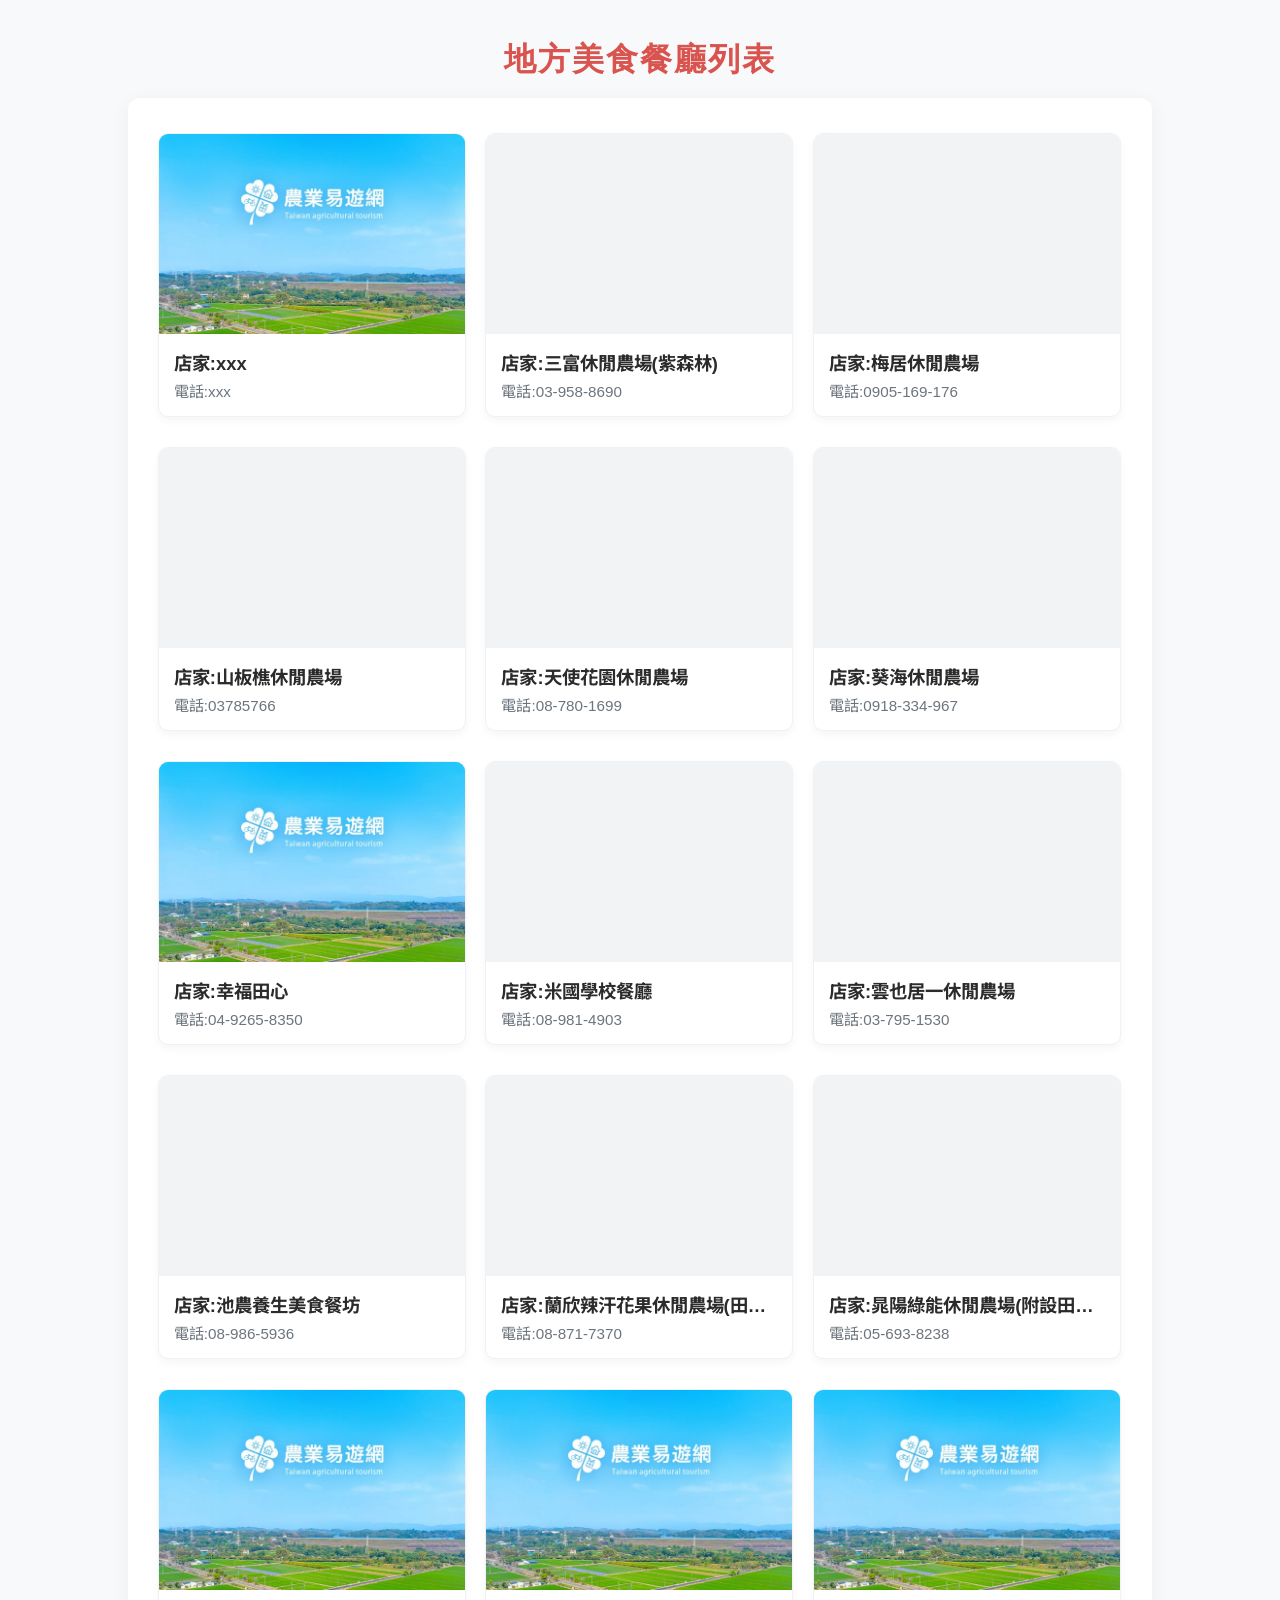
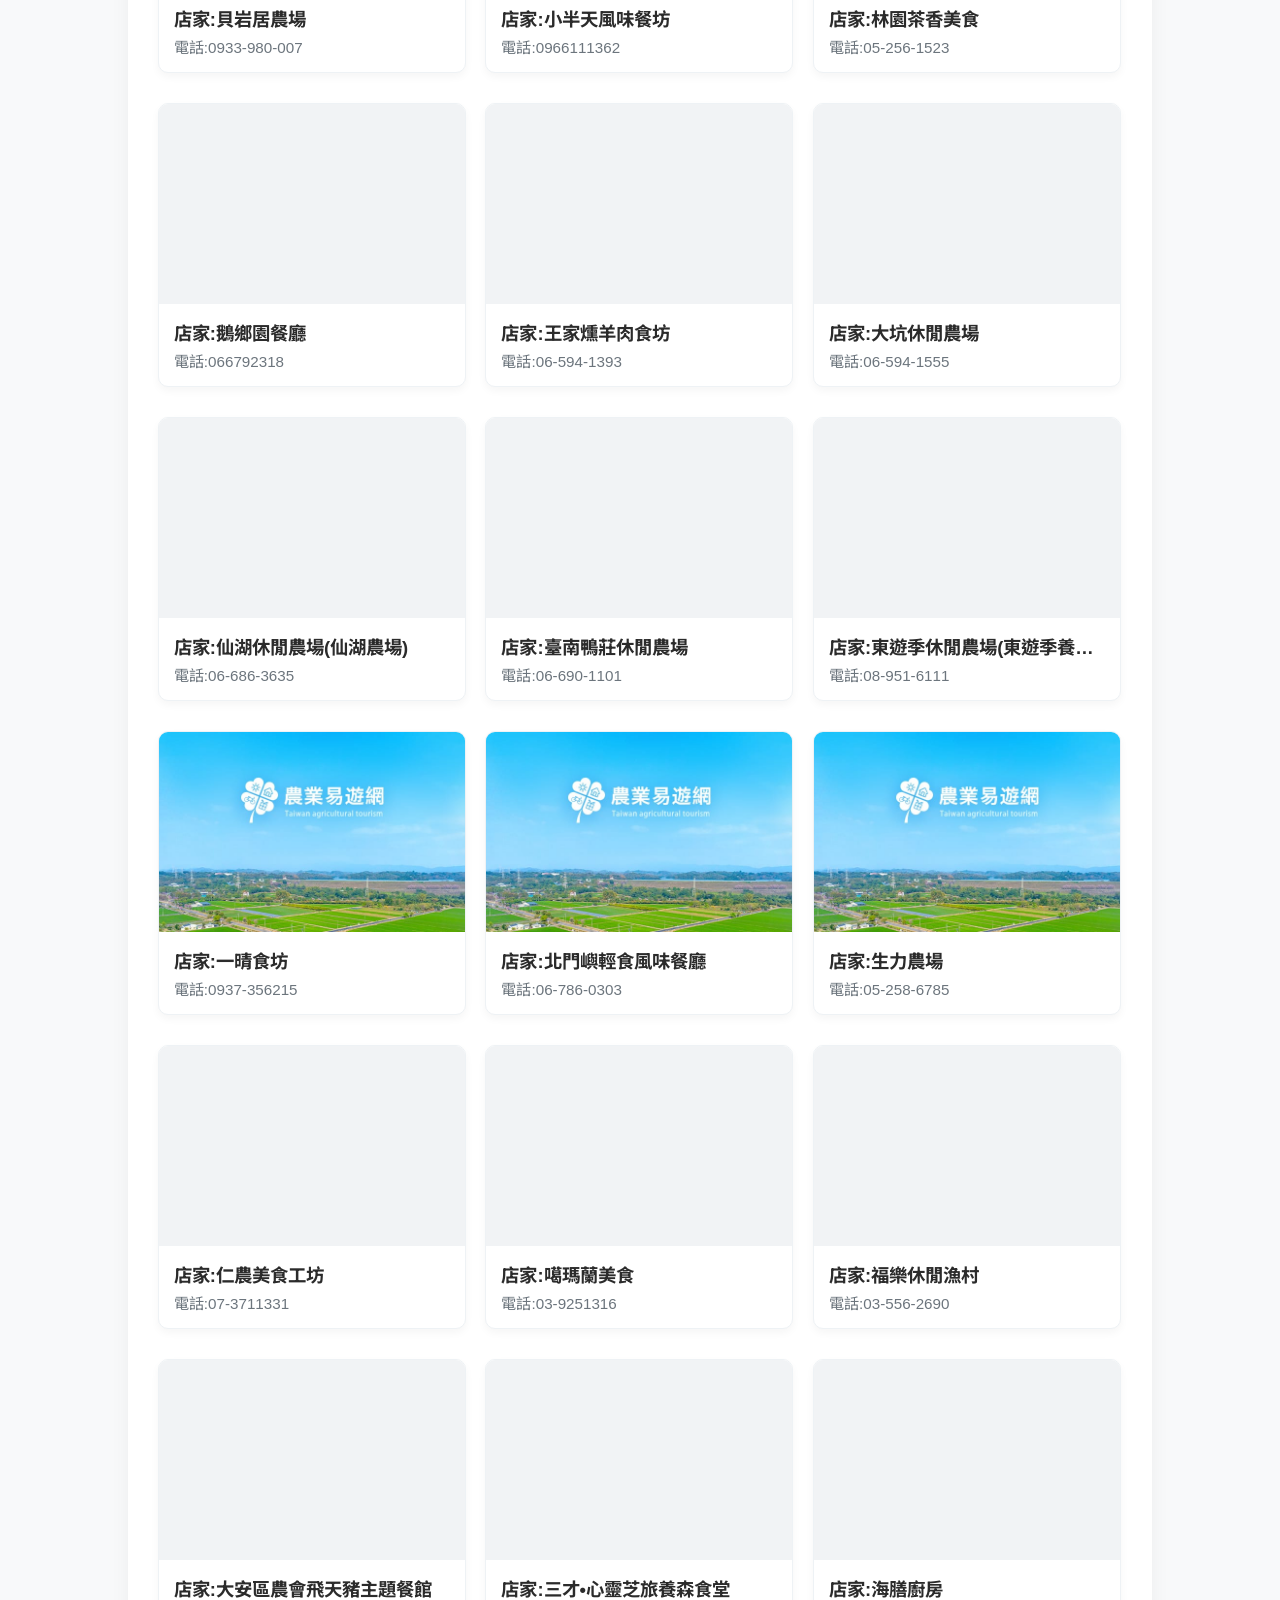
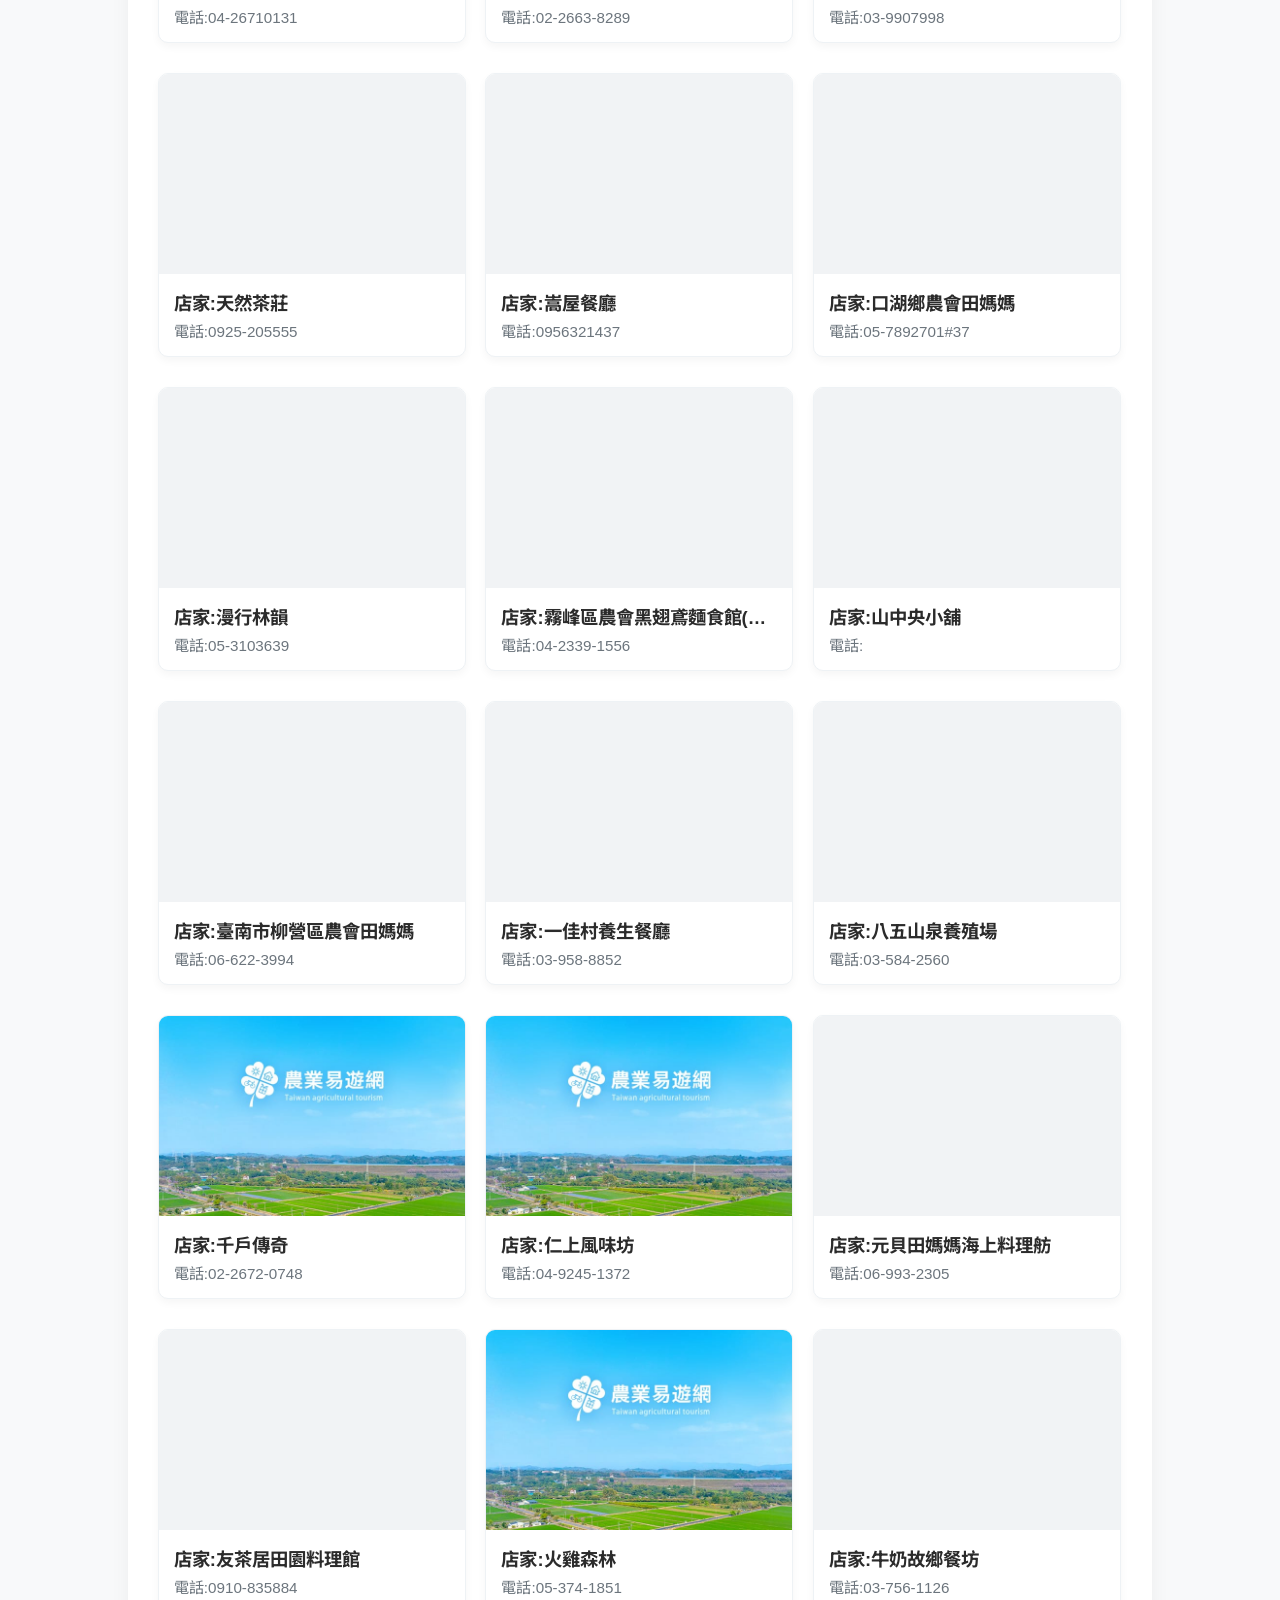
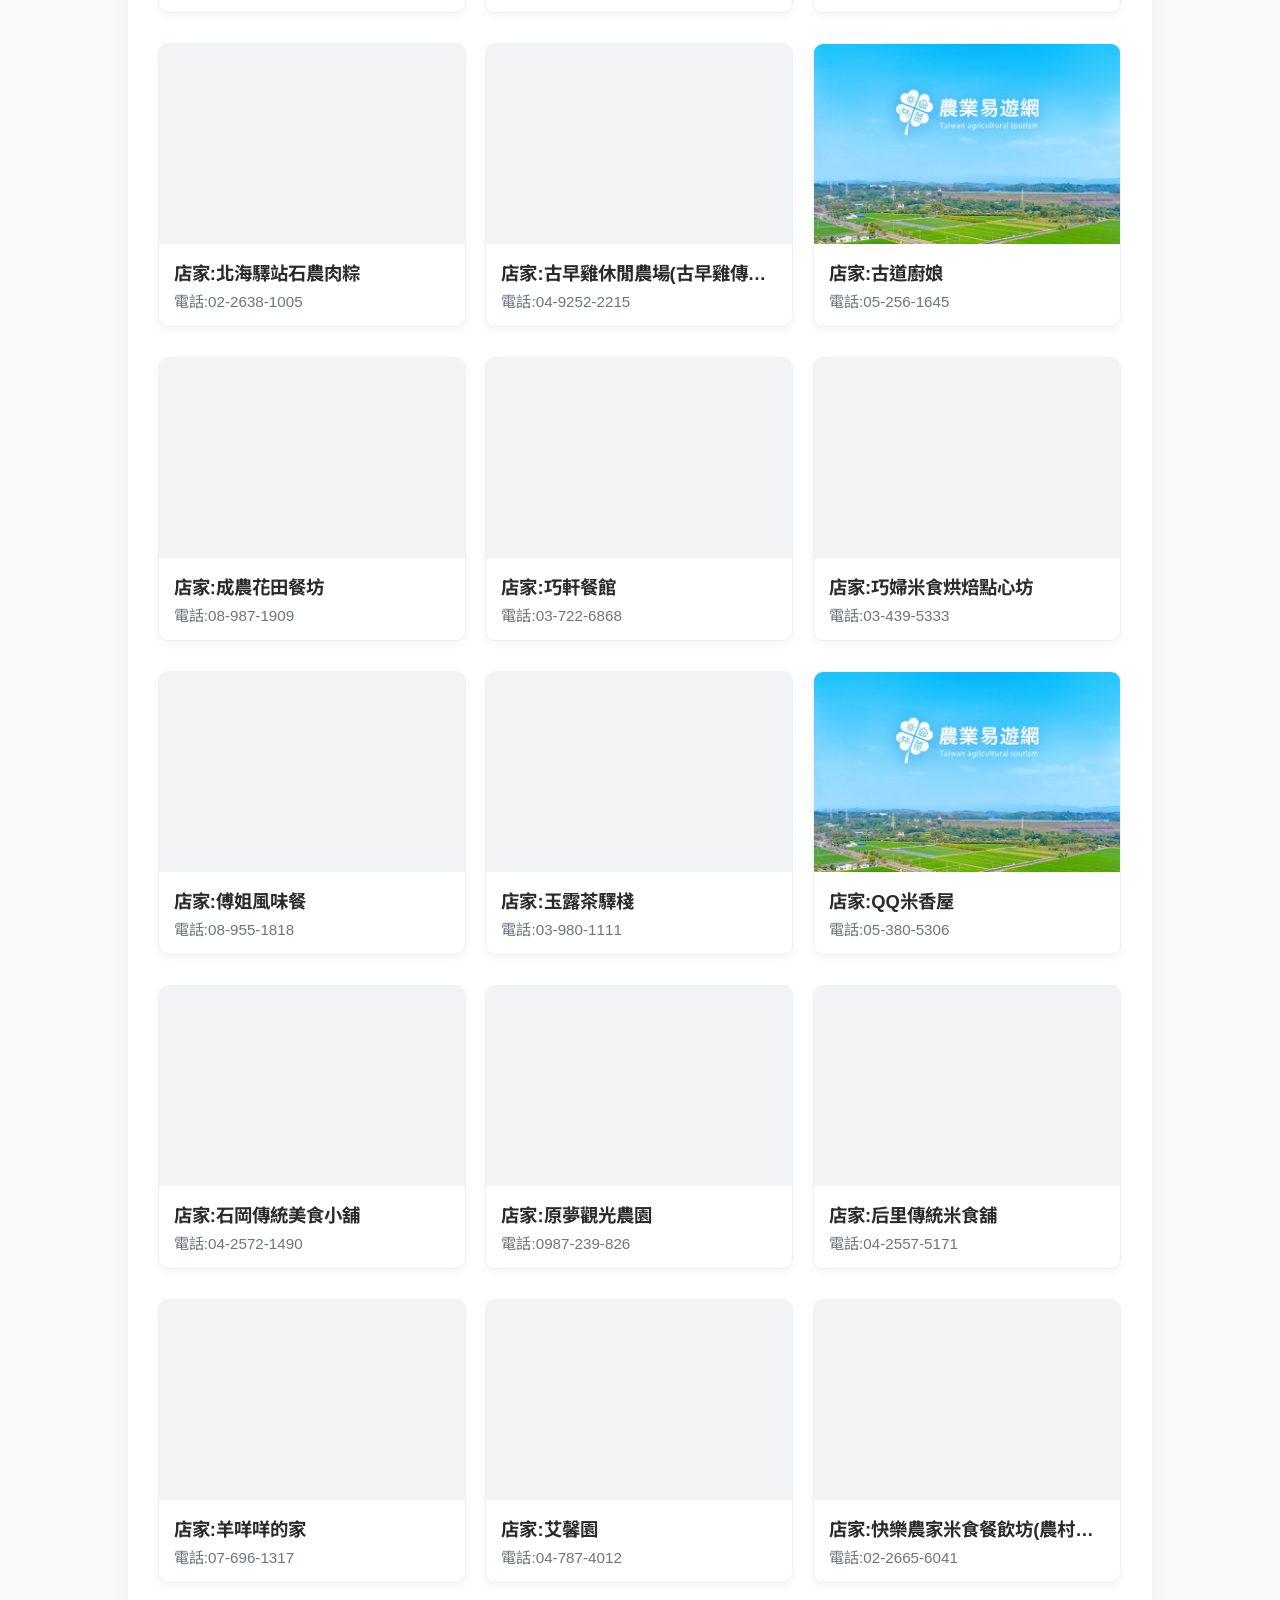
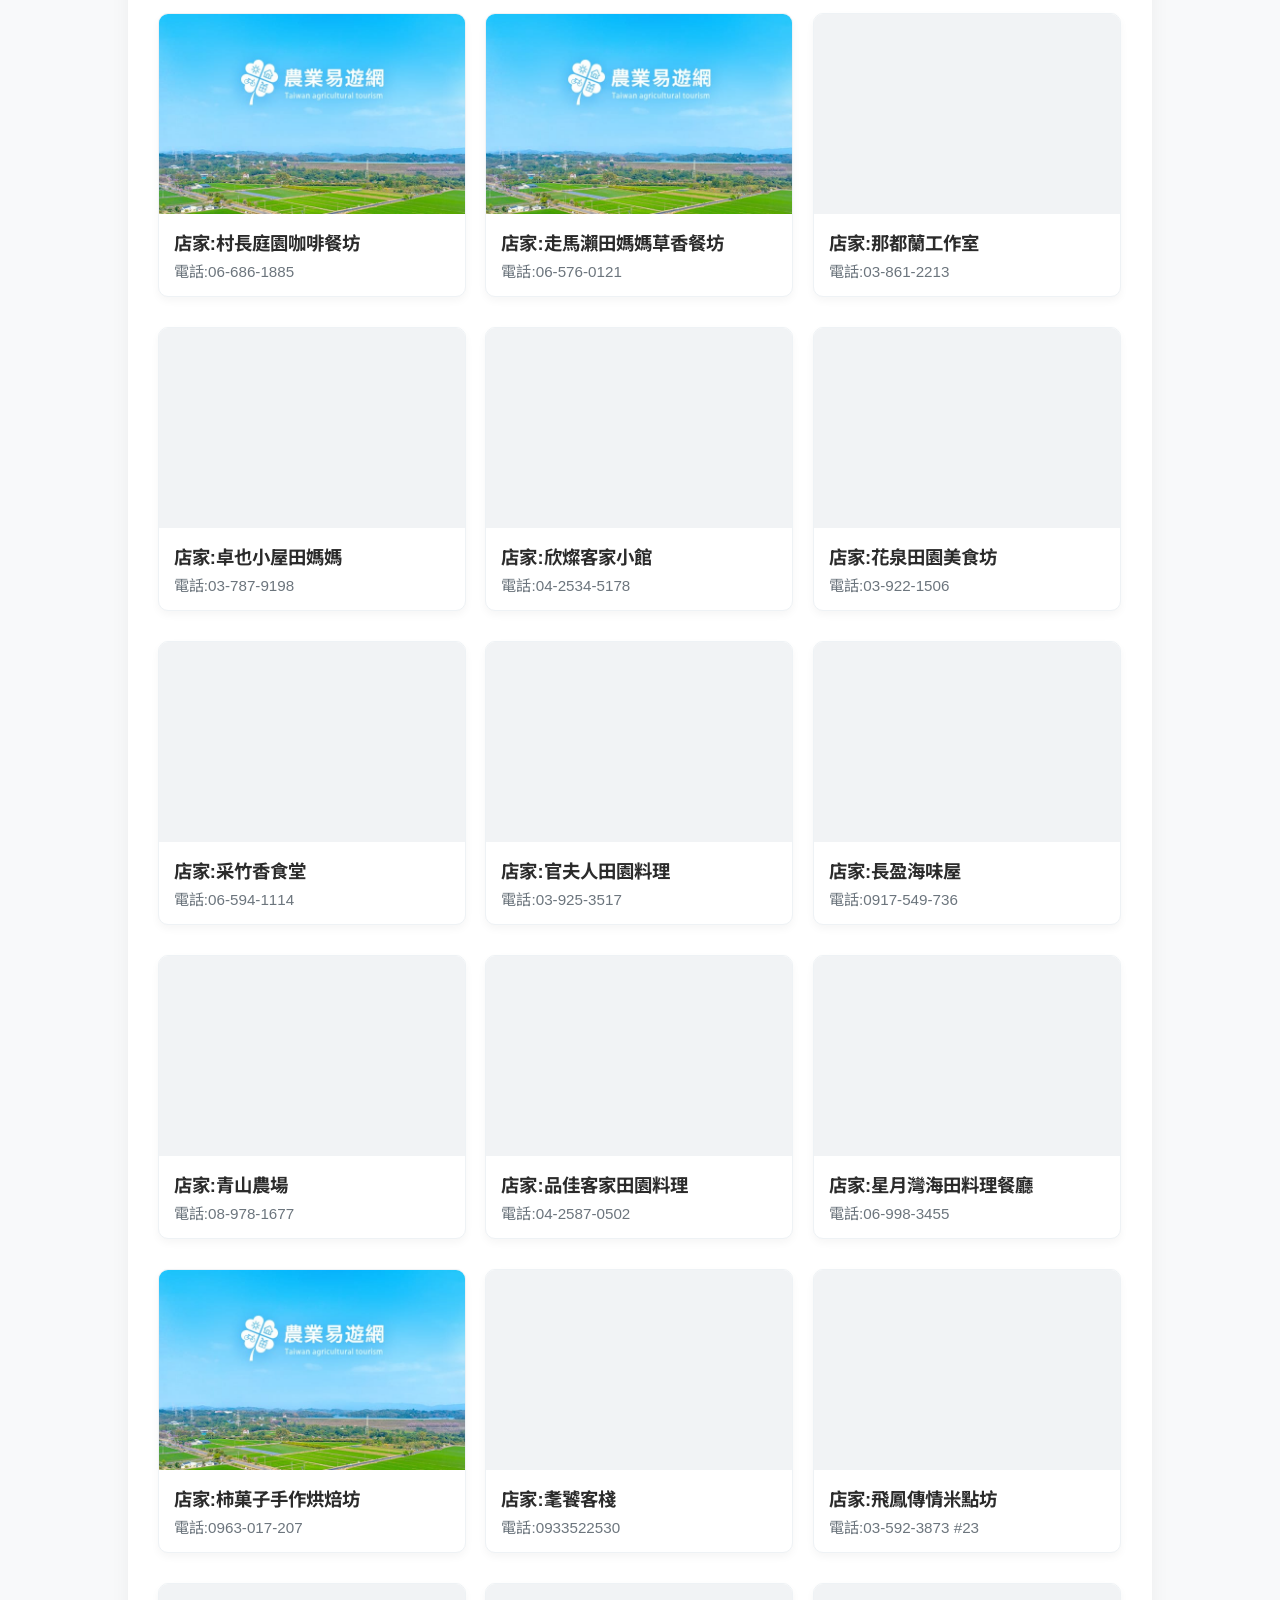
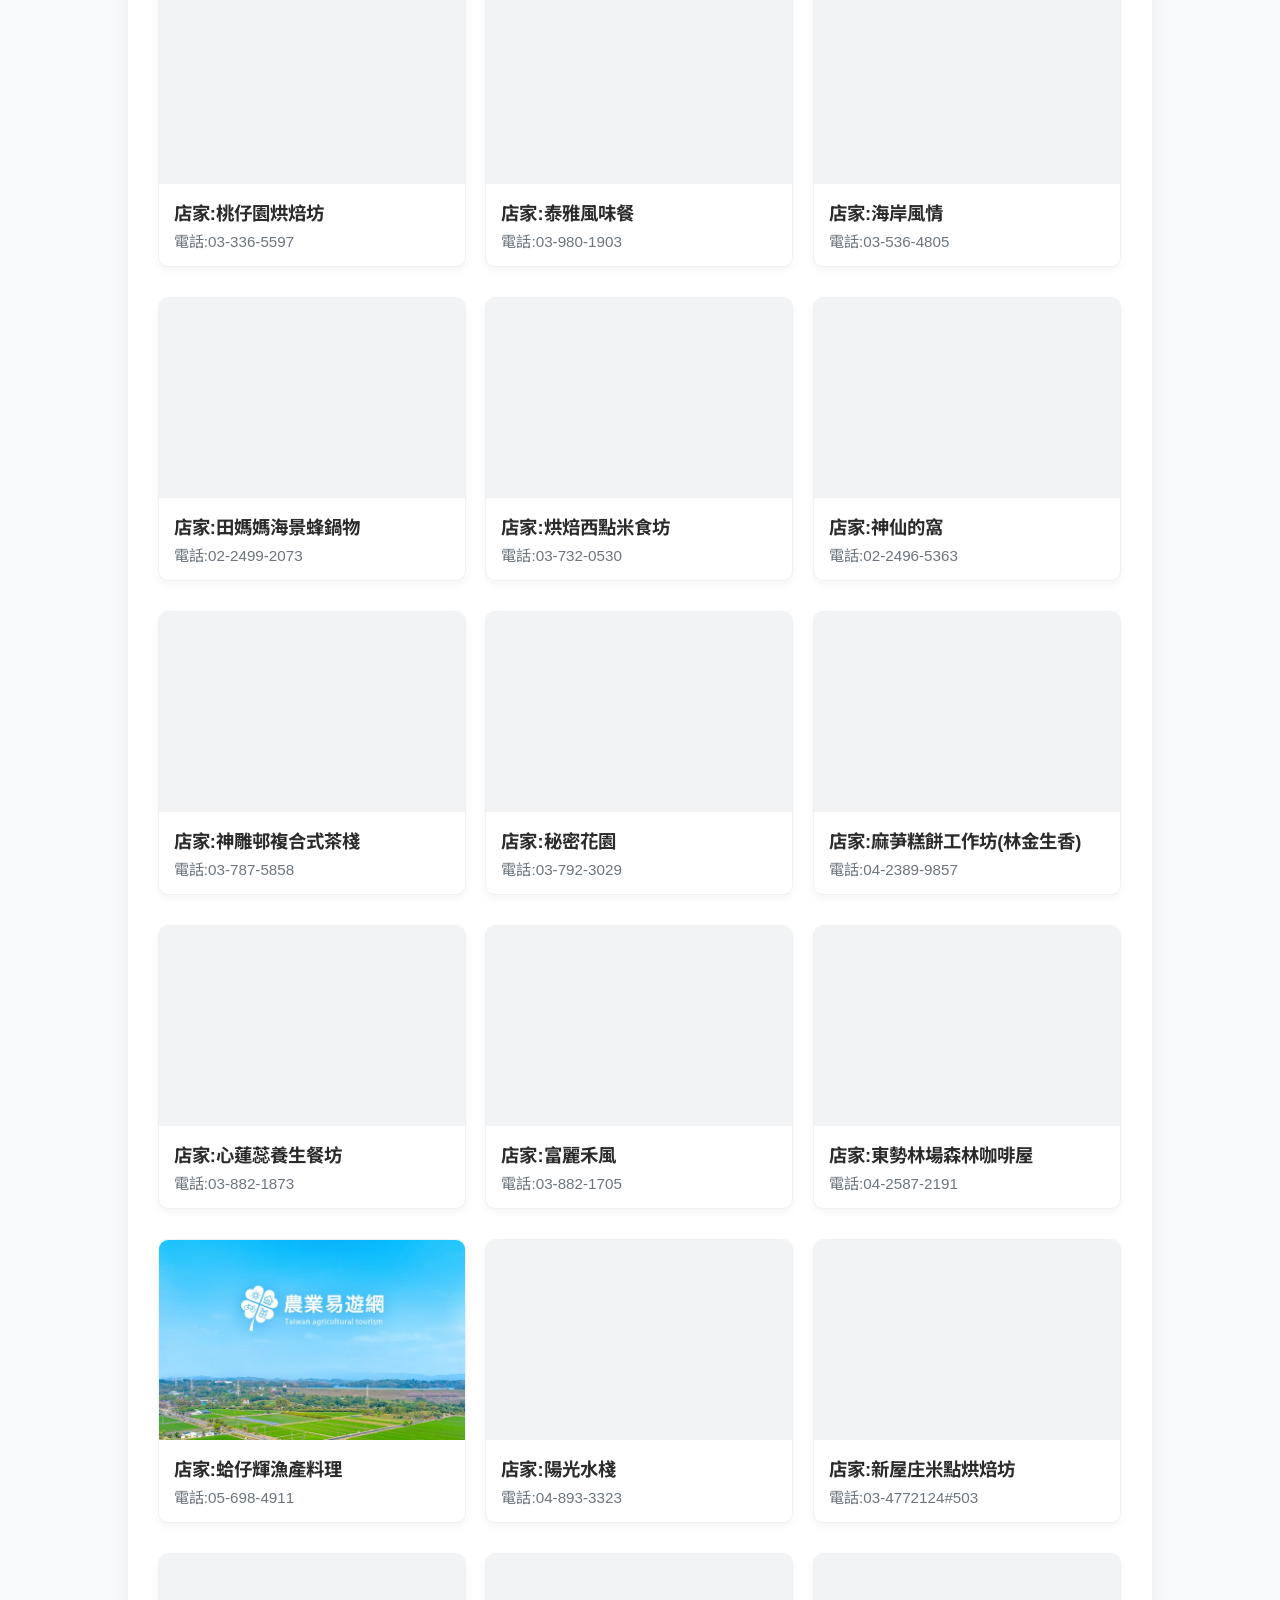
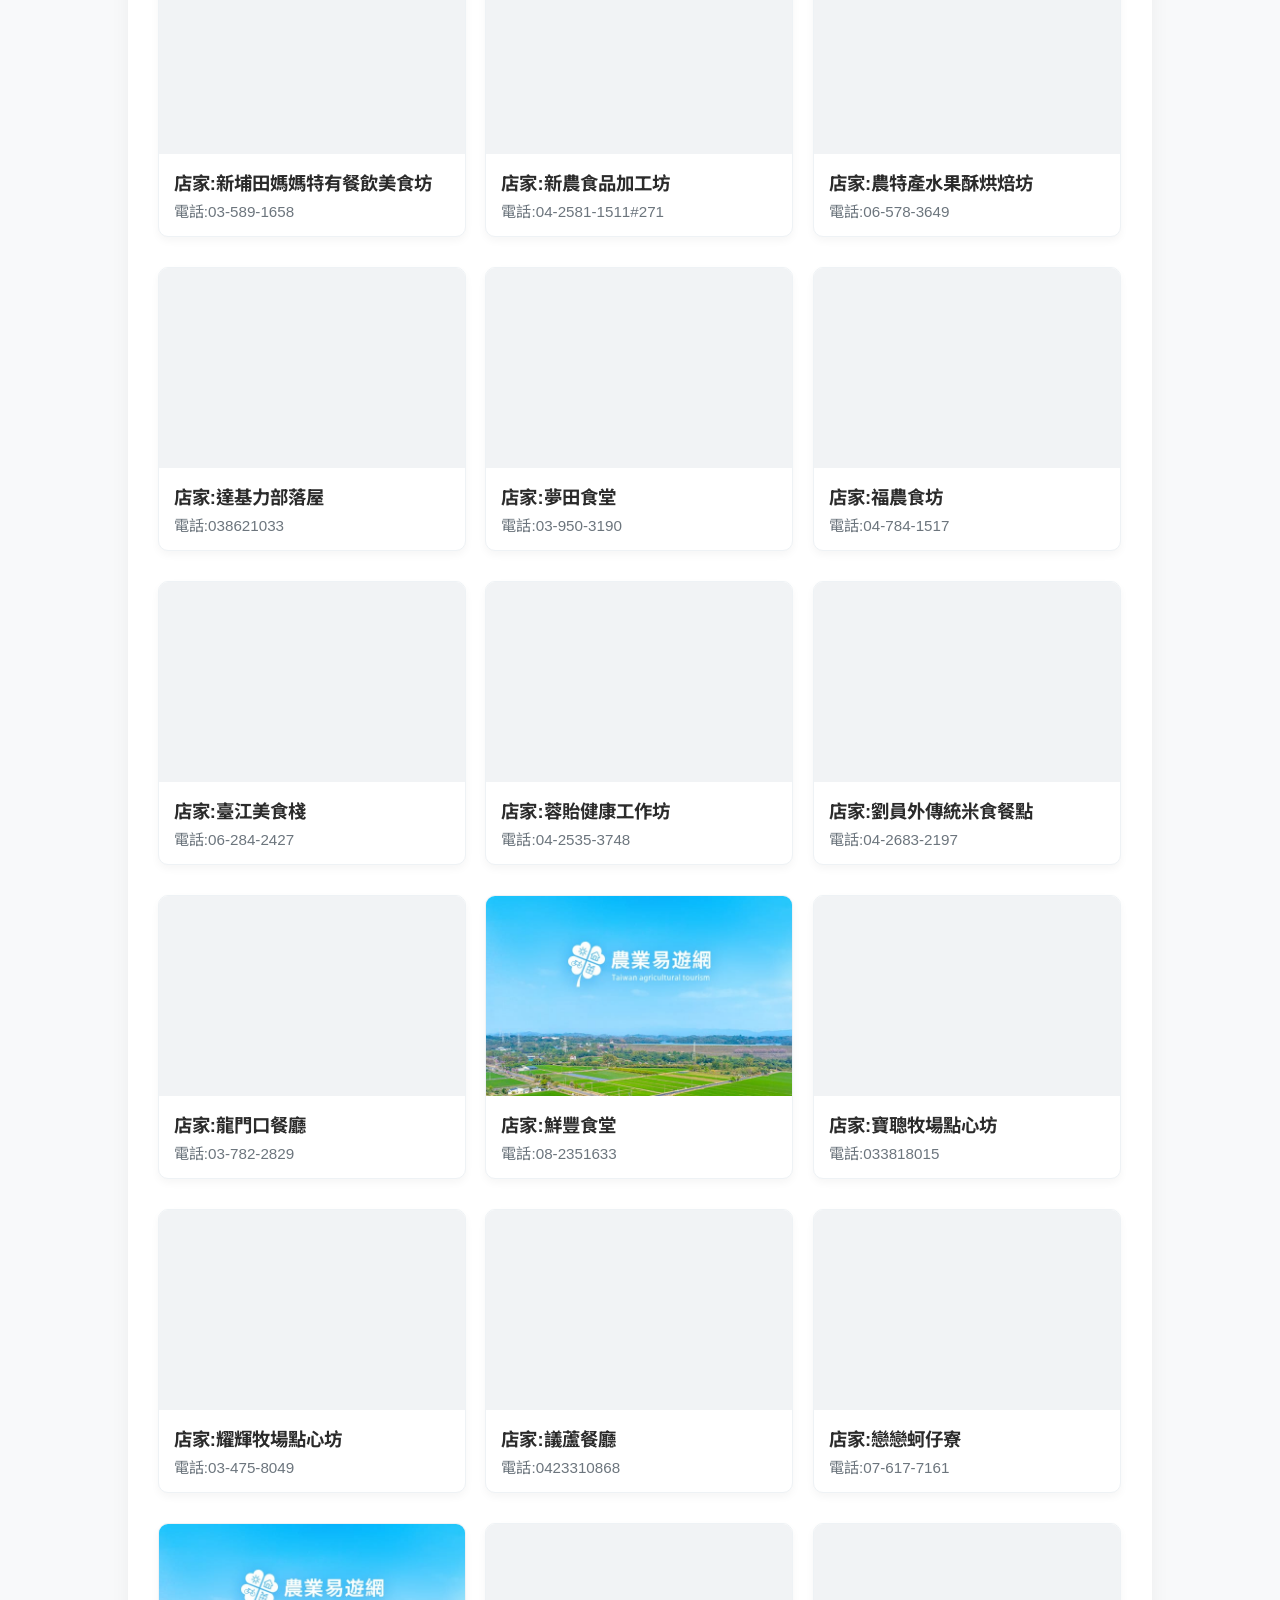
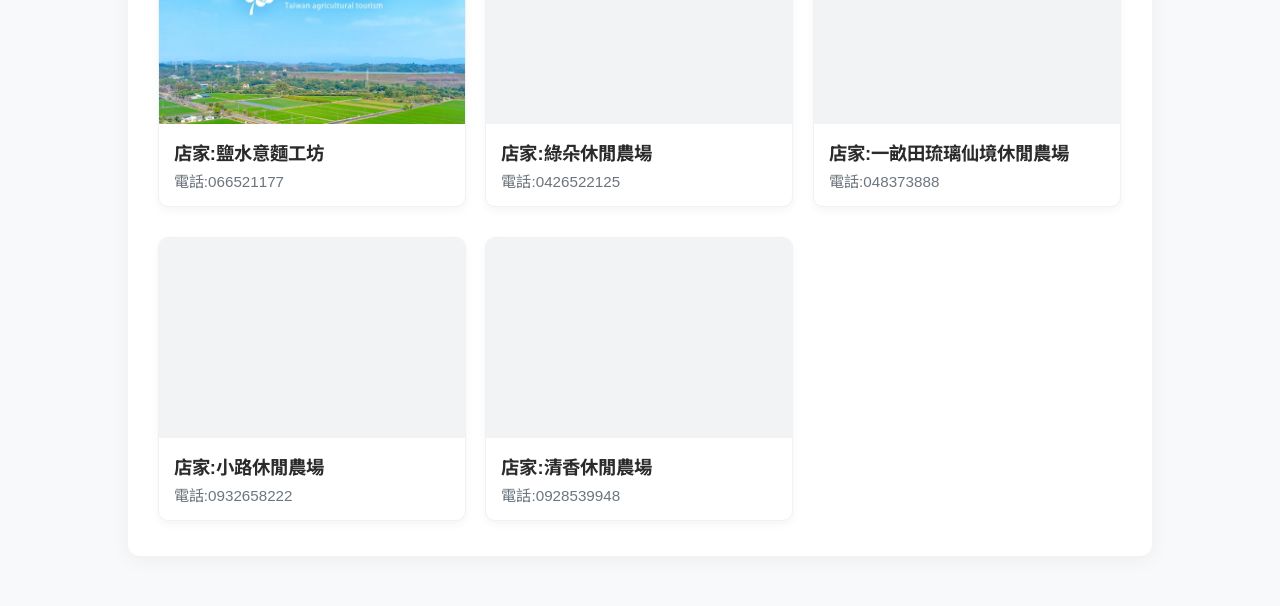
==== 20260929-javascript-travelfood-ai01-2.html @ cdddf96e "地方美食 v1.0" ====
<!DOCTYPE html>
<html lang="zh-tw">

<head>
    <meta charset="UTF-8">
    <meta name="viewport" content="width=device-width, initial-scale=1.0">
    <title>OpenData - 地方美食資料練習</title>
    <link rel="stylesheet" href="css/myall.css">

    <style>
        /* 定義 CSS 全域變數 */
        :root {
            --bg-body: #f8f9fa;        /* 全局溫和淺灰背景 */
            --bg-card: #ffffff;        /* 純白底色（外框與卡片） */
            --bg-img-placeholder: #f1f3f5; /* 圖片載入前的輕微底色 */

            --text-main: #333333;      /* 預設內文字色 */
            --text-title: #d9534f;     /* 美食暖紅色（標題） */
            --text-primary: #2b2b2b;   /* 店家名稱深色字 */
            --text-muted: #6c757d;     /* 電話高級灰字色 */

            --border-card: #eef2f5;    /* 卡片輕微邊框顏色 */
            --shadow-color: 0, 0, 0;   /* 陰影所使用的黑色的 RGB 基底 */
        }

        /* 全域重設與字體優化 */
        * {
            margin: 0;
            padding: 0;
            box-sizing: border-box; /* 確保 padding 不會撐開寬度 */
        }

        body {
            background-color: var(--bg-body);
            font-family: "Helvetica Neue", Arial, "Noto Sans TC", sans-serif;
            color: var(--text-main);
        }

        /* 標題風格優化（若原本 .title-style-a 沒有寫死樣式，在此做視覺強化） */
        .title-style-a {
            text-align: center;
            font-size: 2rem;
            font-weight: bold;
            color: var(--text-title);
            margin-top: 40px;
            margin-bottom: 10px;
            letter-spacing: 2px;
        }

        /* 大外框優化 */
        .wrapper {
            width: 1024px;
            margin-top: 20px;
            margin-bottom: 50px;
            margin-left: auto;
            margin-right: auto;
            border-radius: 12px; /* 加上圓角 */
            box-shadow: 0 4px 20px rgba(var(--shadow-color), 0.05); /* 柔和、具現代感的環境陰影 */
            padding: 20px;
            overflow: hidden;
            background-color: var(--bg-card);
        }

        /* 美食卡片優化 */
        .demo {
            width: 31.3%;
            float: left;
            margin: 15px 1%;
            background-color: var(--bg-card);
            border: 1px solid var(--border-card);
            border-radius: 10px; /* 卡片圓角 */
            box-shadow: 0 4px 8px rgba(var(--shadow-color), 0.04); /* 溫和的小陰影 */
            overflow: hidden; /* 確保內置圖片和文字不會超出圓角外 */
            transition: transform 0.3s ease, box-shadow 0.3s ease; /* 滑鼠懸停動畫 */
        }

        /* 卡片滑鼠懸停效果 (動態感) */
        .demo:hover {
            transform: translateY(-5px); /* 微幅向上飄浮 */
            box-shadow: 0 8px 16px rgba(var(--shadow-color), 0.1); /* 陰影加深 */
        }

        /* 圖片區域優化 */
        .demo .logo {
            width: 100%;
            height: 200px; /* 微調高度讓比例更和諧 */
            background-image: url(images/miss.jpg);
            background-position: center center;
            background-size: cover; /* 改為 cover 讓美食圖片滿版填滿，視覺張力更強 */
            background-repeat: no-repeat;
            background-color: var(--bg-img-placeholder);
        }

        /* 店家文字優化 */
        .demo p._name {
            font-size: 1.15rem;
            font-weight: bold;
            color: var(--text-primary);
            padding: 15px 15px 4px 15px; /* 上右下左留白 */
            white-space: nowrap; /* 超出長度時隱藏並顯示省略號 */
            overflow: hidden;
            text-overflow: ellipsis;
        }

        /* 電話文字優化 */
        .demo p._tel {
            font-size: 0.95rem;
            color: var(--text-muted);
            padding: 0 15px 15px 15px; /* 留白 */
        }

        /* RWD 行動裝置優化 */
        @media screen and (max-width: 1024px) {
            .wrapper {
                width: 94%;
                padding: 10px;
                box-shadow: none; /* 手機端去除大外框陰影更簡潔 */
            }

            .demo {
                width: 98%;
                margin: 10px 1%;
            }
        }
    </style>
</head>

<body>
    <!-- <div id="demo1" style="color: purple;"></div> -->

    <div class="title-style-a">地方美食餐廳列表</div>
    <div class="wrapper" id="foodlist">
        <div class="demo">
            <div class="logo"></div>
            <p class="_name">店家:xxx</p>
            <p class="_tel">電話:xxx</p>
        </div>
    </div>

    <script src="js/jquery-4.0.0.js"></script>
    <script src="js/TravelFood.js"></script>

    <script>
        food.forEach((item, index) => {
            console.log(index);
            console.log(item.Name);
            console.log(item.Tel);
            console.log(item.PicURL);

            $("#foodlist").append('<div class="demo"><div class="logo" style="background-image: url(' + item.PicURL + ');"></div><p class="_name">店家:' + item.Name + '</p><p class="_tel">電話:' + item.Tel + '</p></div>');

            // $("#foodlist").append(`
            //     <div class="demo">
            //         <div class="logo"></div>
            //         <p class="_name">店家:${item.Name}</p>
            //         <p class="_tel">電話:${item.Tel}</p>
            //     </div>
            // `);

        });
    </script>

</body>

</html>
---- css/myall.css ----
@import url('https://fonts.googleapis.com/css2?family=Noto+Sans+TC:wght@100..900&family=Yusei+Magic&display=swap');

:root {
    /* 星巴克官網 100% 精準配色變數 */
    --color-sb-bg-white: #ffffff;
    /* 極簡純白：用於網頁背景、導覽列背景、Hover文字 */
    --color-sb-bg-light: #f7f7f7;
    /* 典藏輕灰：用於內容區區塊背景 */
    --color-sb-text-dark: #212121;
    /* 炭石墨黑：用於主要文字、大標題、導覽Hover背景、按鈕底色 */

    --color-sb-brand-green: #006241;
    /* 美人魚品牌綠：用於內容區的核心h1標題 */
    --color-sb-web-footer: #1e1e1e;
    /* 深夜炭黑：用於頁尾背景 */
    --color-sb-transparent: transparent;
    /* 透明：用於拔除不必要的魔術數字陰影 */
}

body {
    font-family: "Noto Sans TC", sans-serif;
}

.fw-100 {
    font-weight: 100;
}

.fw-400 {
    font-weight: 400;
}

.fw-900 {
    font-weight: 900;
}

/* ==========================================
   風格 A：綠女神典藏款 (64px)
   ========================================== */
.title-style-a {
    font-size: 64px;
    font-weight: 800;
    /* 極粗體，展現大器感 */
    color: var(--color-sb-brand-green);
    /* 星巴克經典綠 */
    text-align: center;
    line-height: 1.2;
    letter-spacing: 2px;
    /* 稍微拉開字距，增加呼吸感與高級感 */
    font-family: "Noto Serif TC", "Georgia", serif;
    /* 建議搭配襯線體（明體/宋體）更有經典人文感 */
    margin-bottom: 25px;
}

/* ==========================================
   風格 B：輕復古摩卡款 (52px)
   ========================================== */
.title-style-b {
    font-size: 52px;
    font-weight: 700;
    color: #3d2b1f;
    /* 摩卡深啡色 */
    text-align: center;
    line-height: 1.3;
    letter-spacing: 1px;
    margin-bottom: 30px;
    position: relative;
    /* 為了讓底下的裝飾線定位 */
    padding-bottom: 15px;
    /* 留出空間給裝飾底線 */
}

/* 風格 B 的專屬置中裝飾小短線 */
.title-style-b::after {
    content: "";
    position: absolute;
    bottom: 0;
    left: 50%;
    transform: translateX(-50%);
    /* 確保短線絕對置中 */
    width: 80px;
    /* 裝飾線寬度 */
    height: 4px;
    /* 裝飾線厚度 */
    background-color: var(--color-sb-brand-green);
    /* 線條顏色為品牌綠 */
    border-radius: 2px;
}

/* ==========================================
   風格 C：微奢華絲絨金 (48px)
   ========================================== */
.title-style-c {
    font-size: 48px;
    font-weight: 700;
    /* 運用漸層色讓文字呈現低調的霧金色調 */
    background: linear-gradient(135deg, #c5a059 0%, #9e7d3b 100%);
    -webkit-background-clip: text;
    /* 將漸層限制在文字內 */
    -webkit-text-fill-color: transparent;
    /* 將文字原本的顏色變透明，透出底下的漸層 */
    text-align: center;
    line-height: 1.3;
    /* 精緻的微立體文字陰影（右移、下移、模糊度、半透明黑） */
    text-shadow: 1px 2px 4px rgba(0, 0, 0, 0.15);
    margin-bottom: 20px;
}

.bg-img {
    background-position: center center;
    background-size: cover;
}
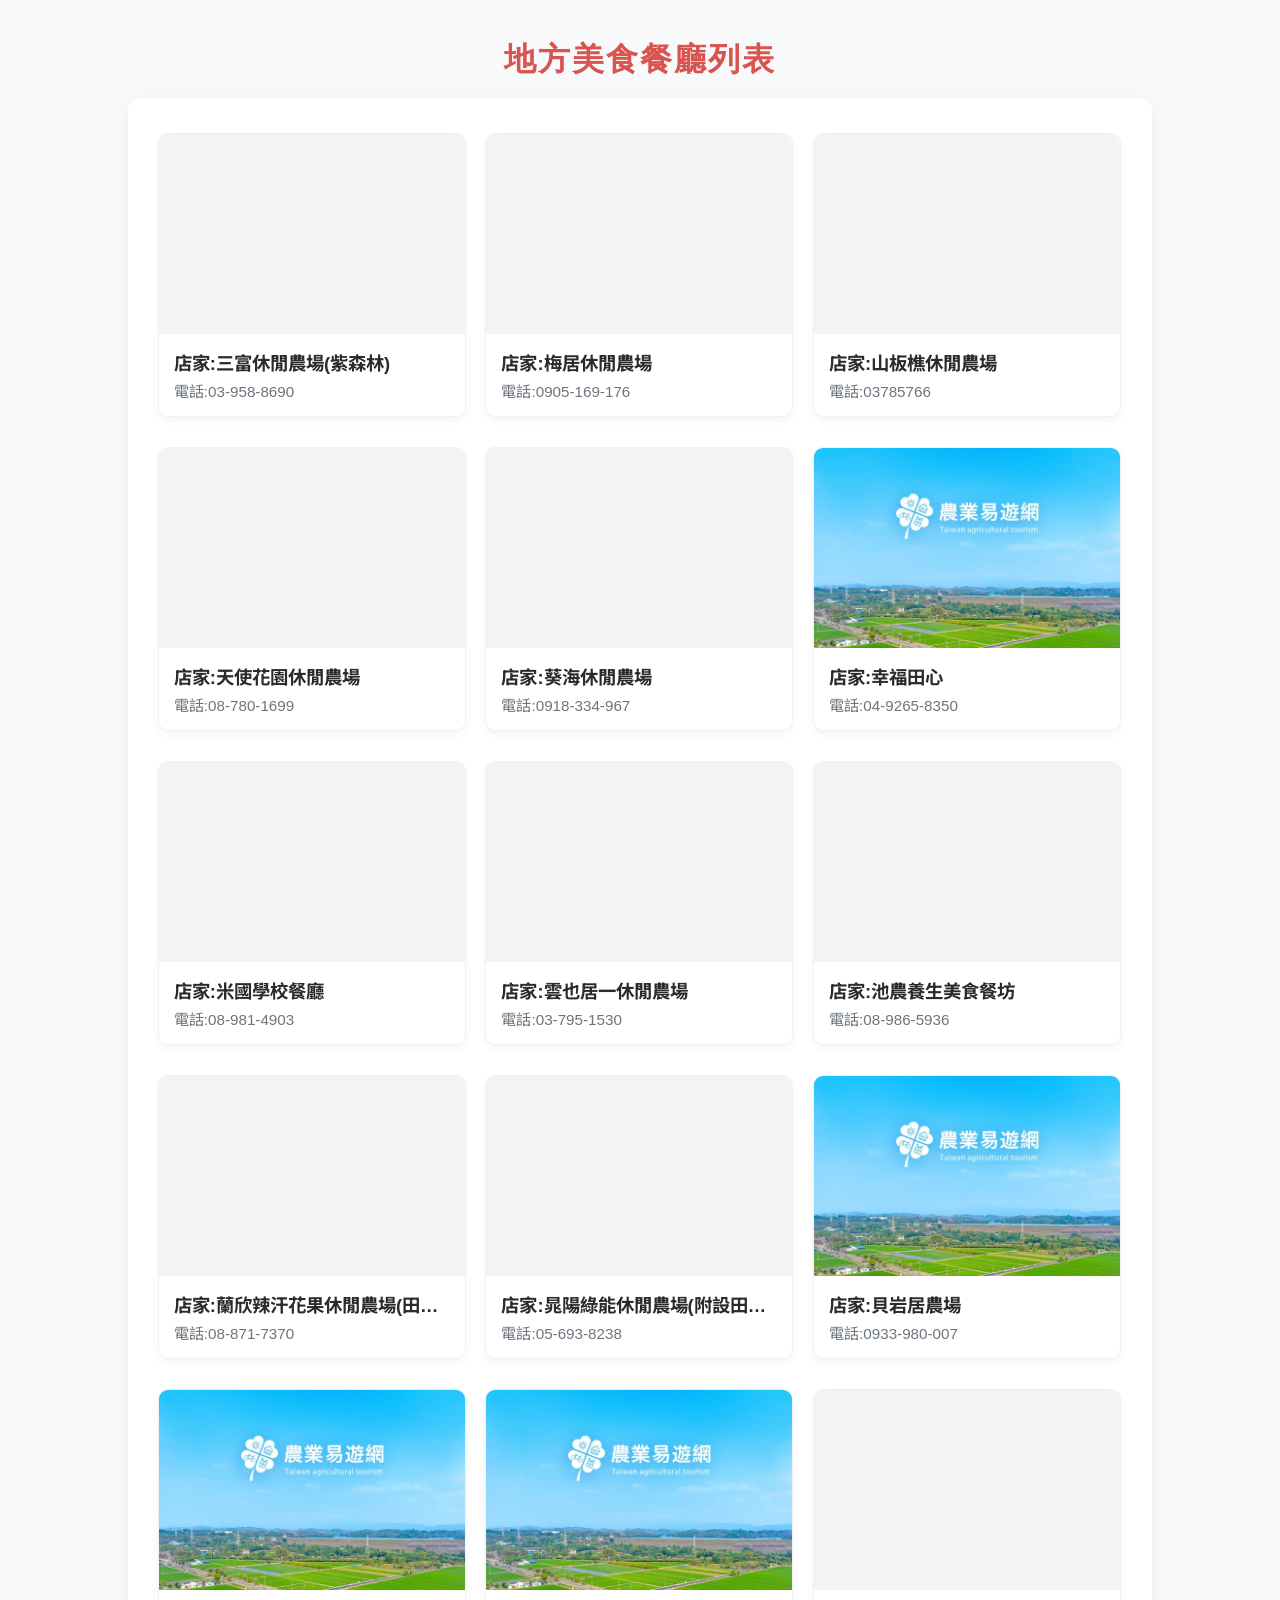
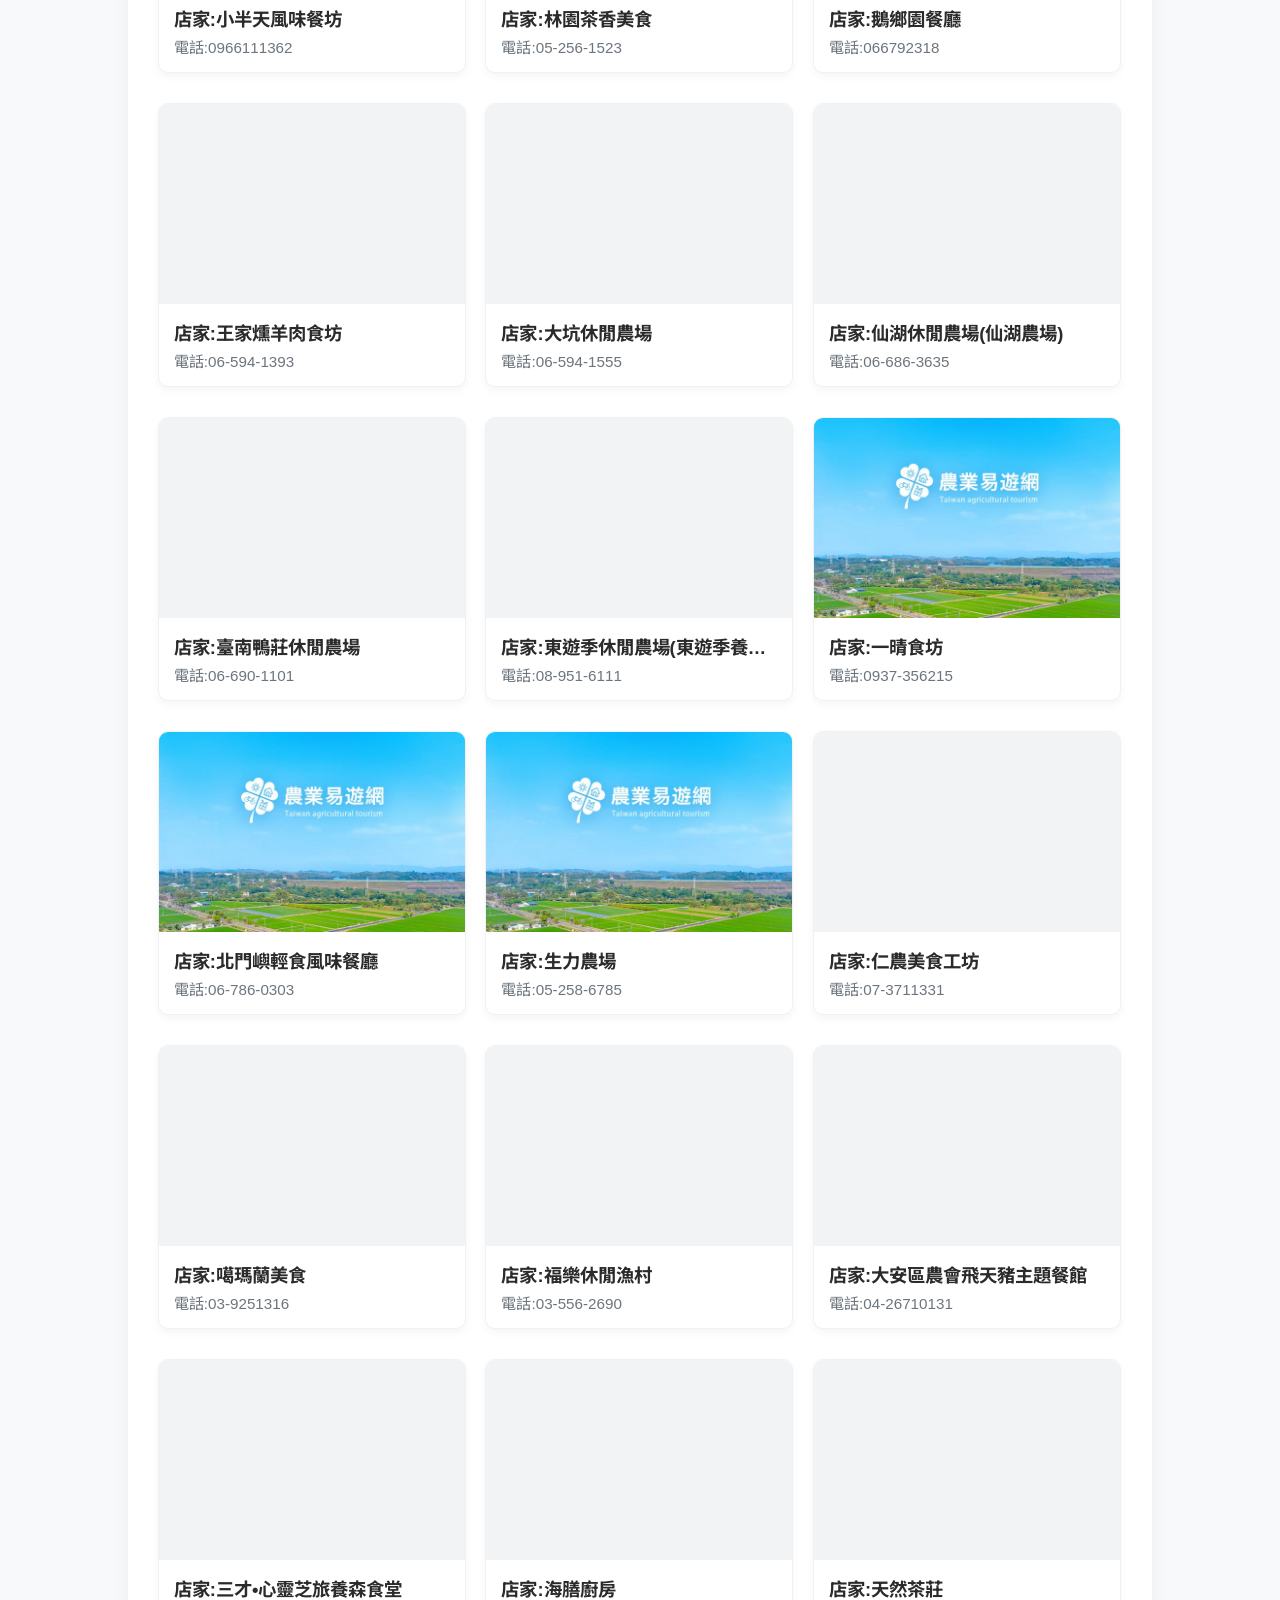
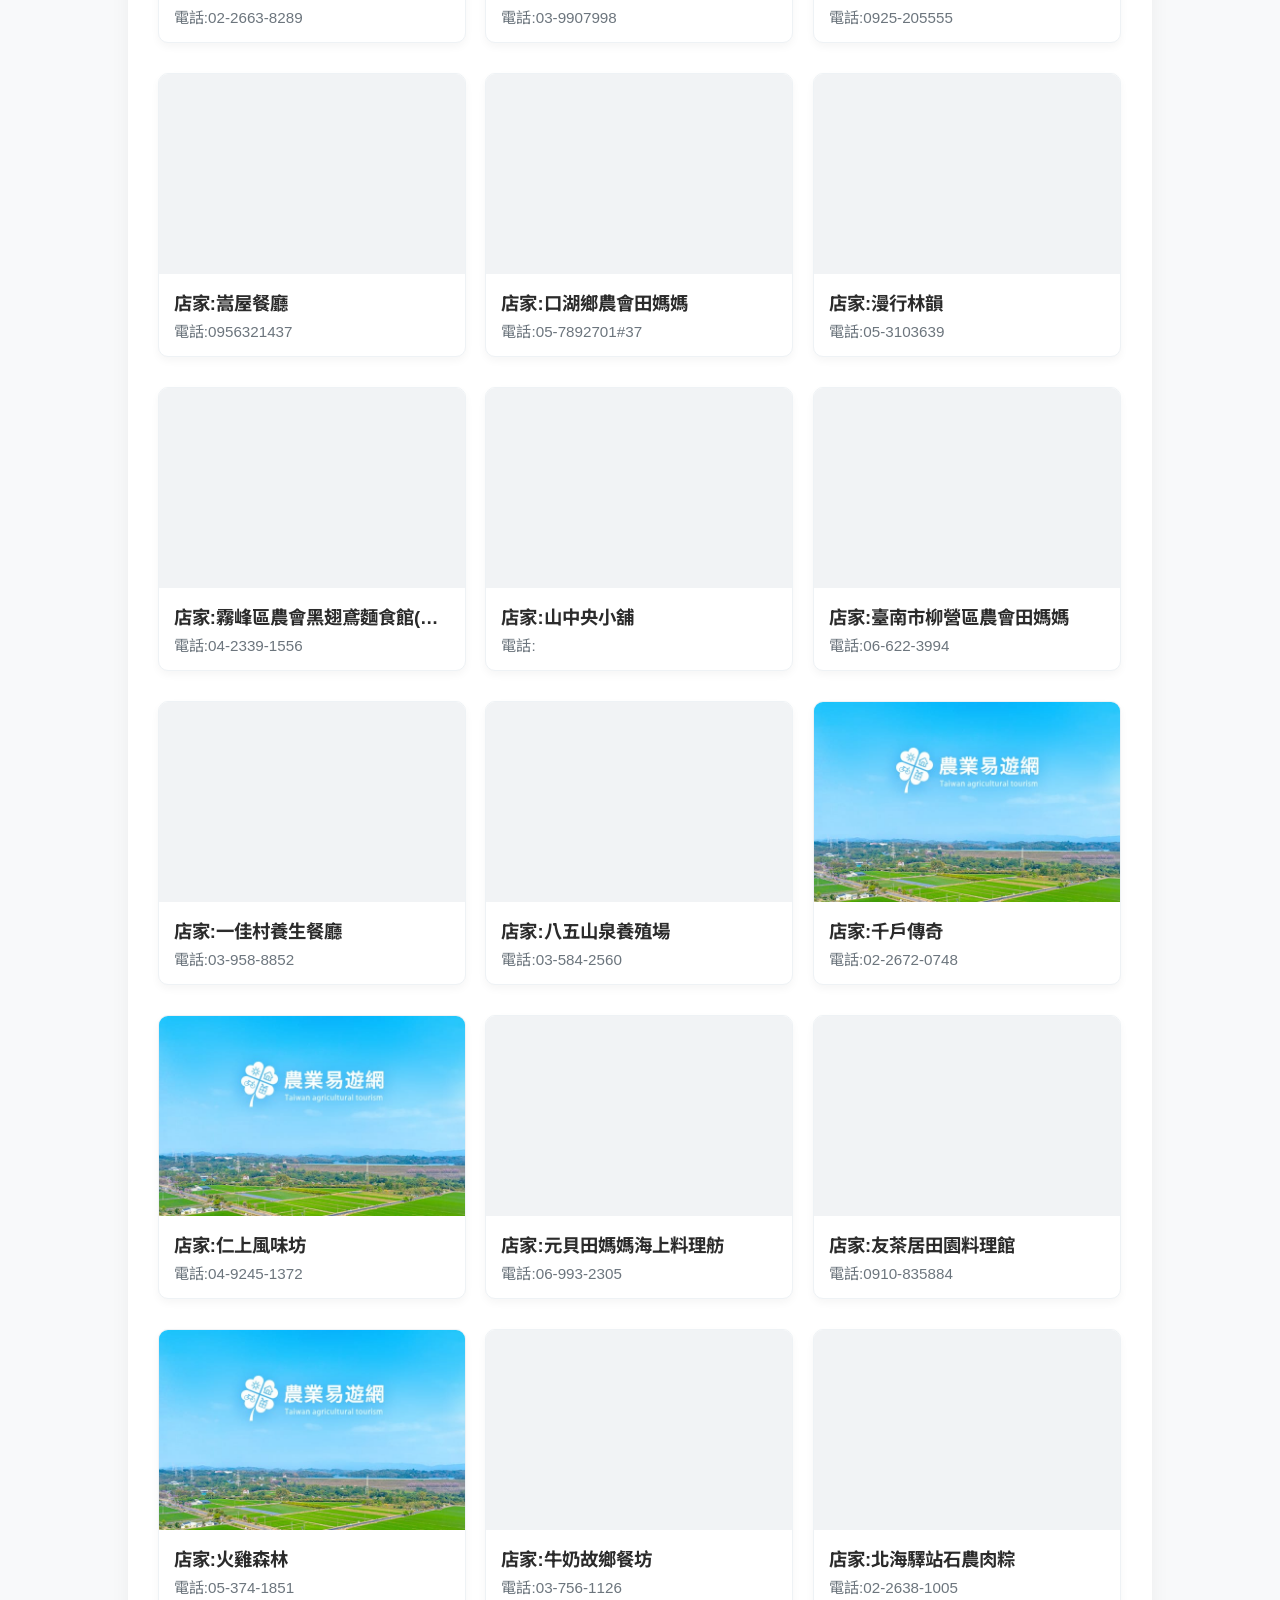
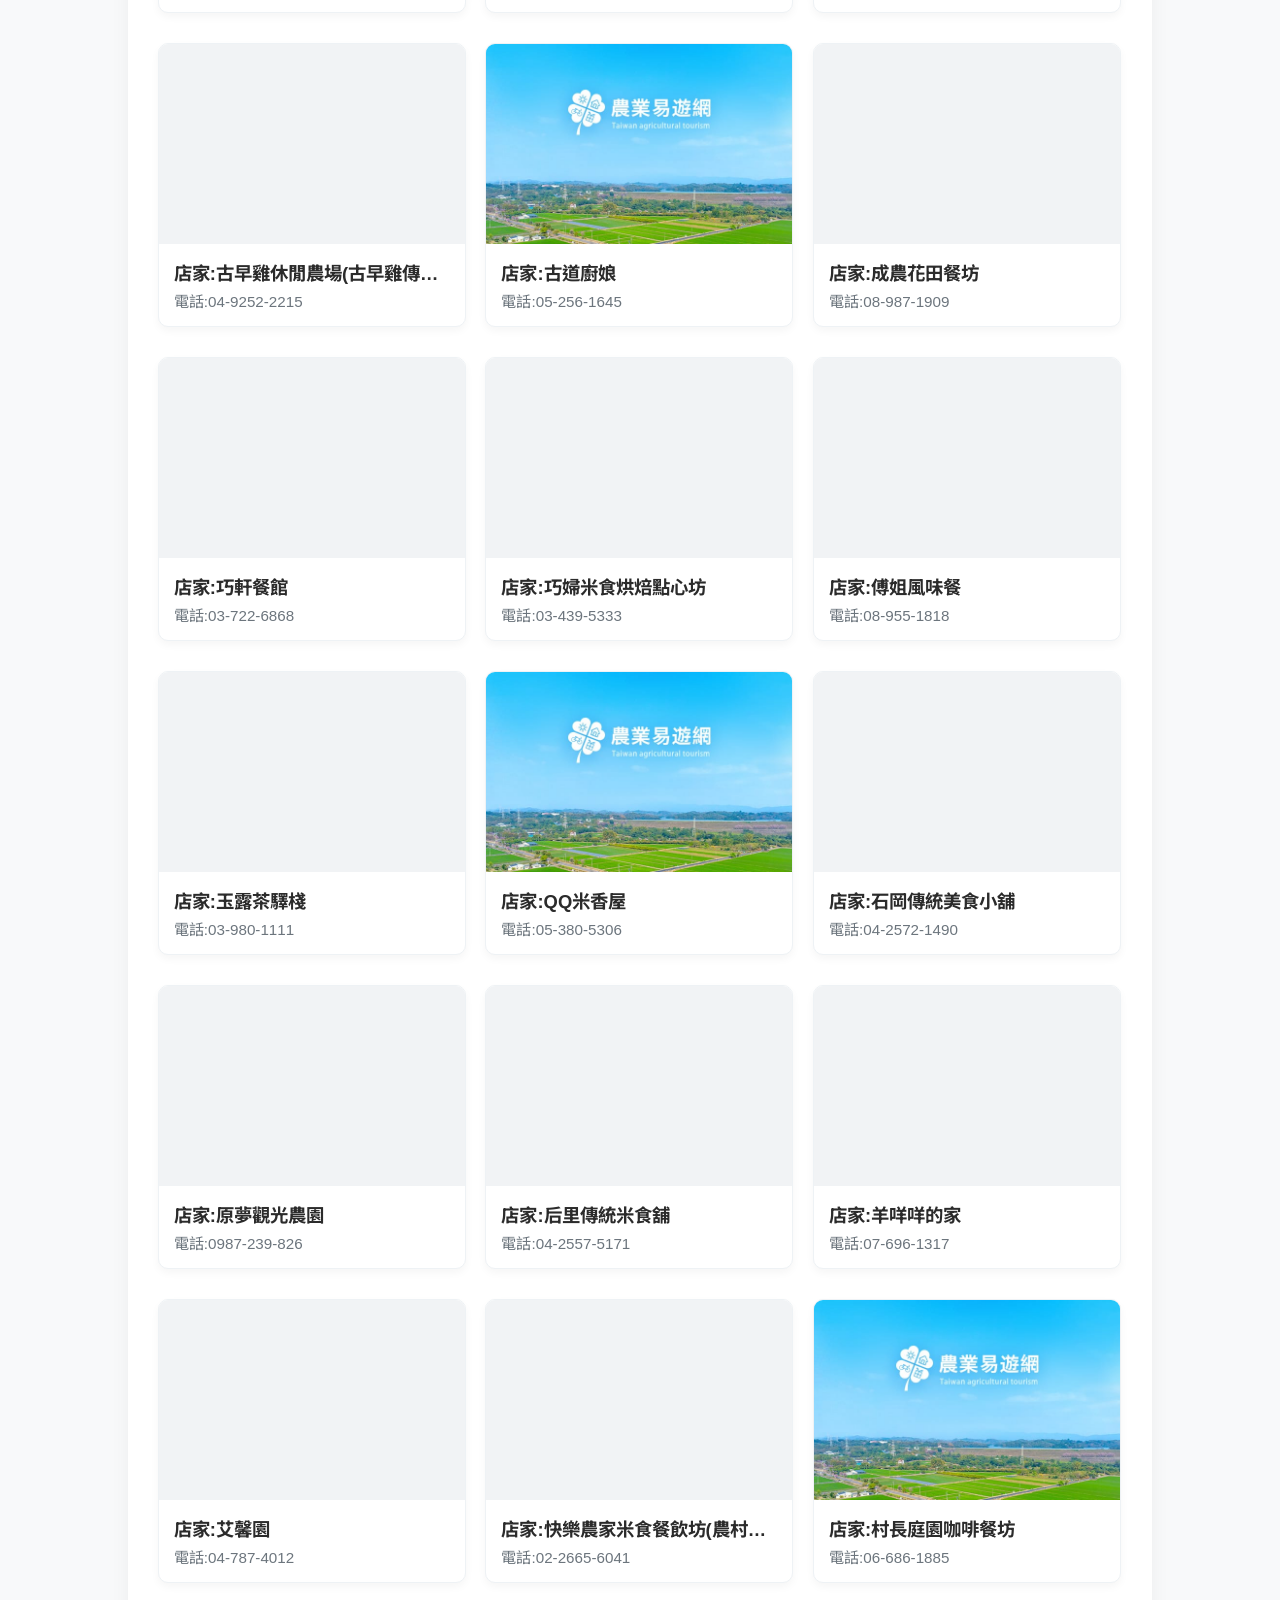
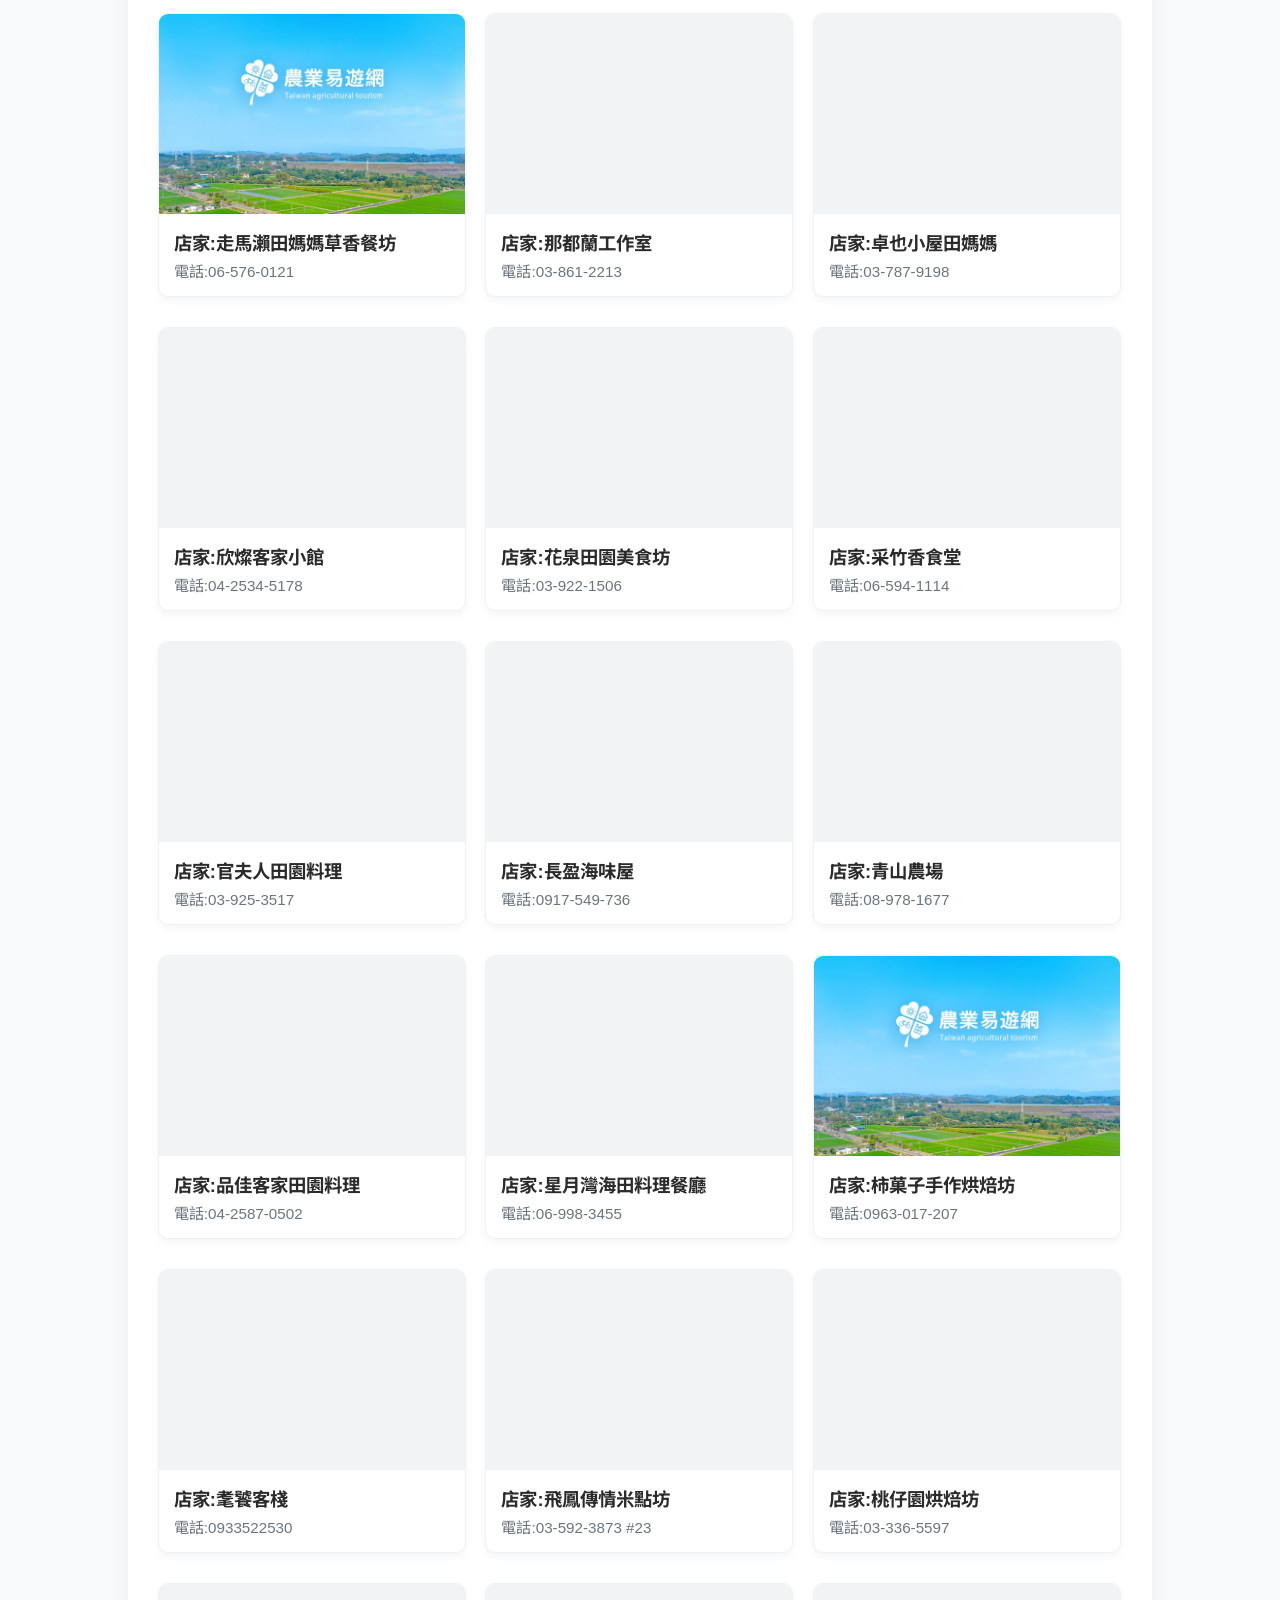
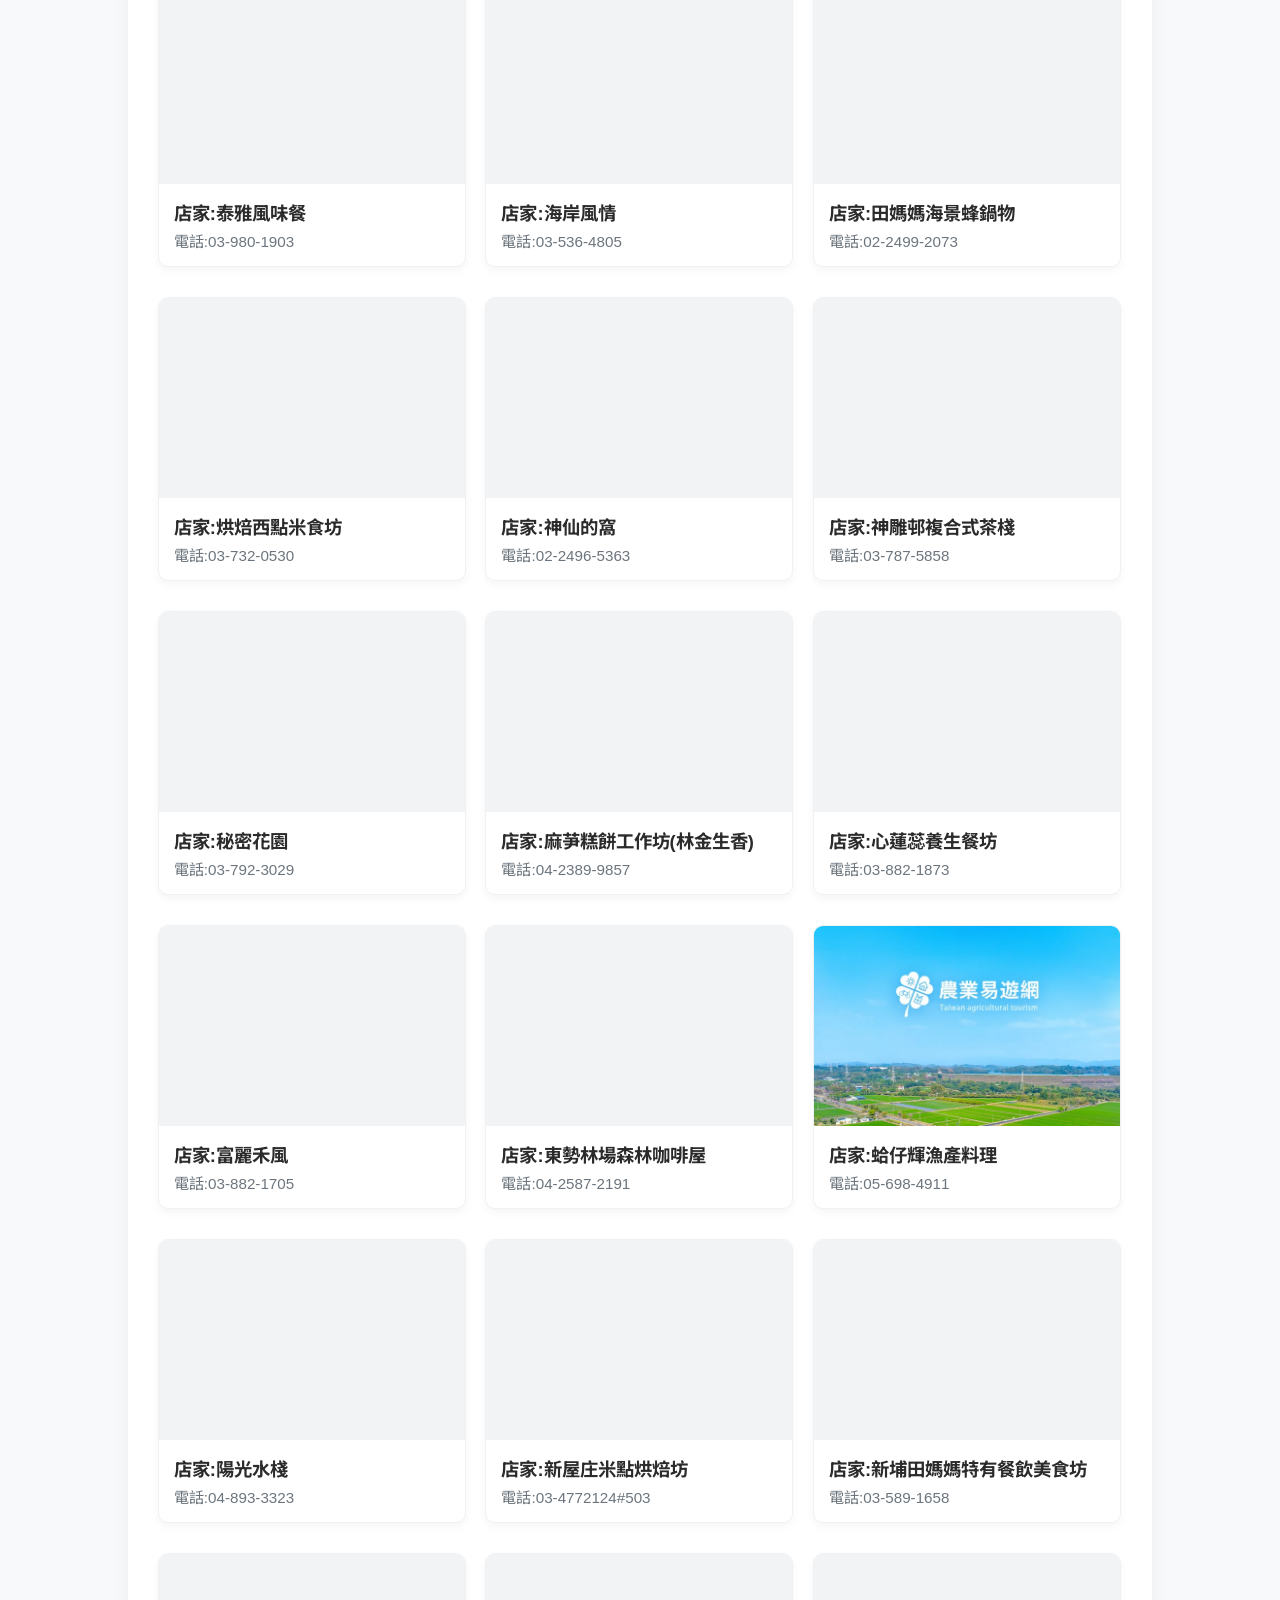
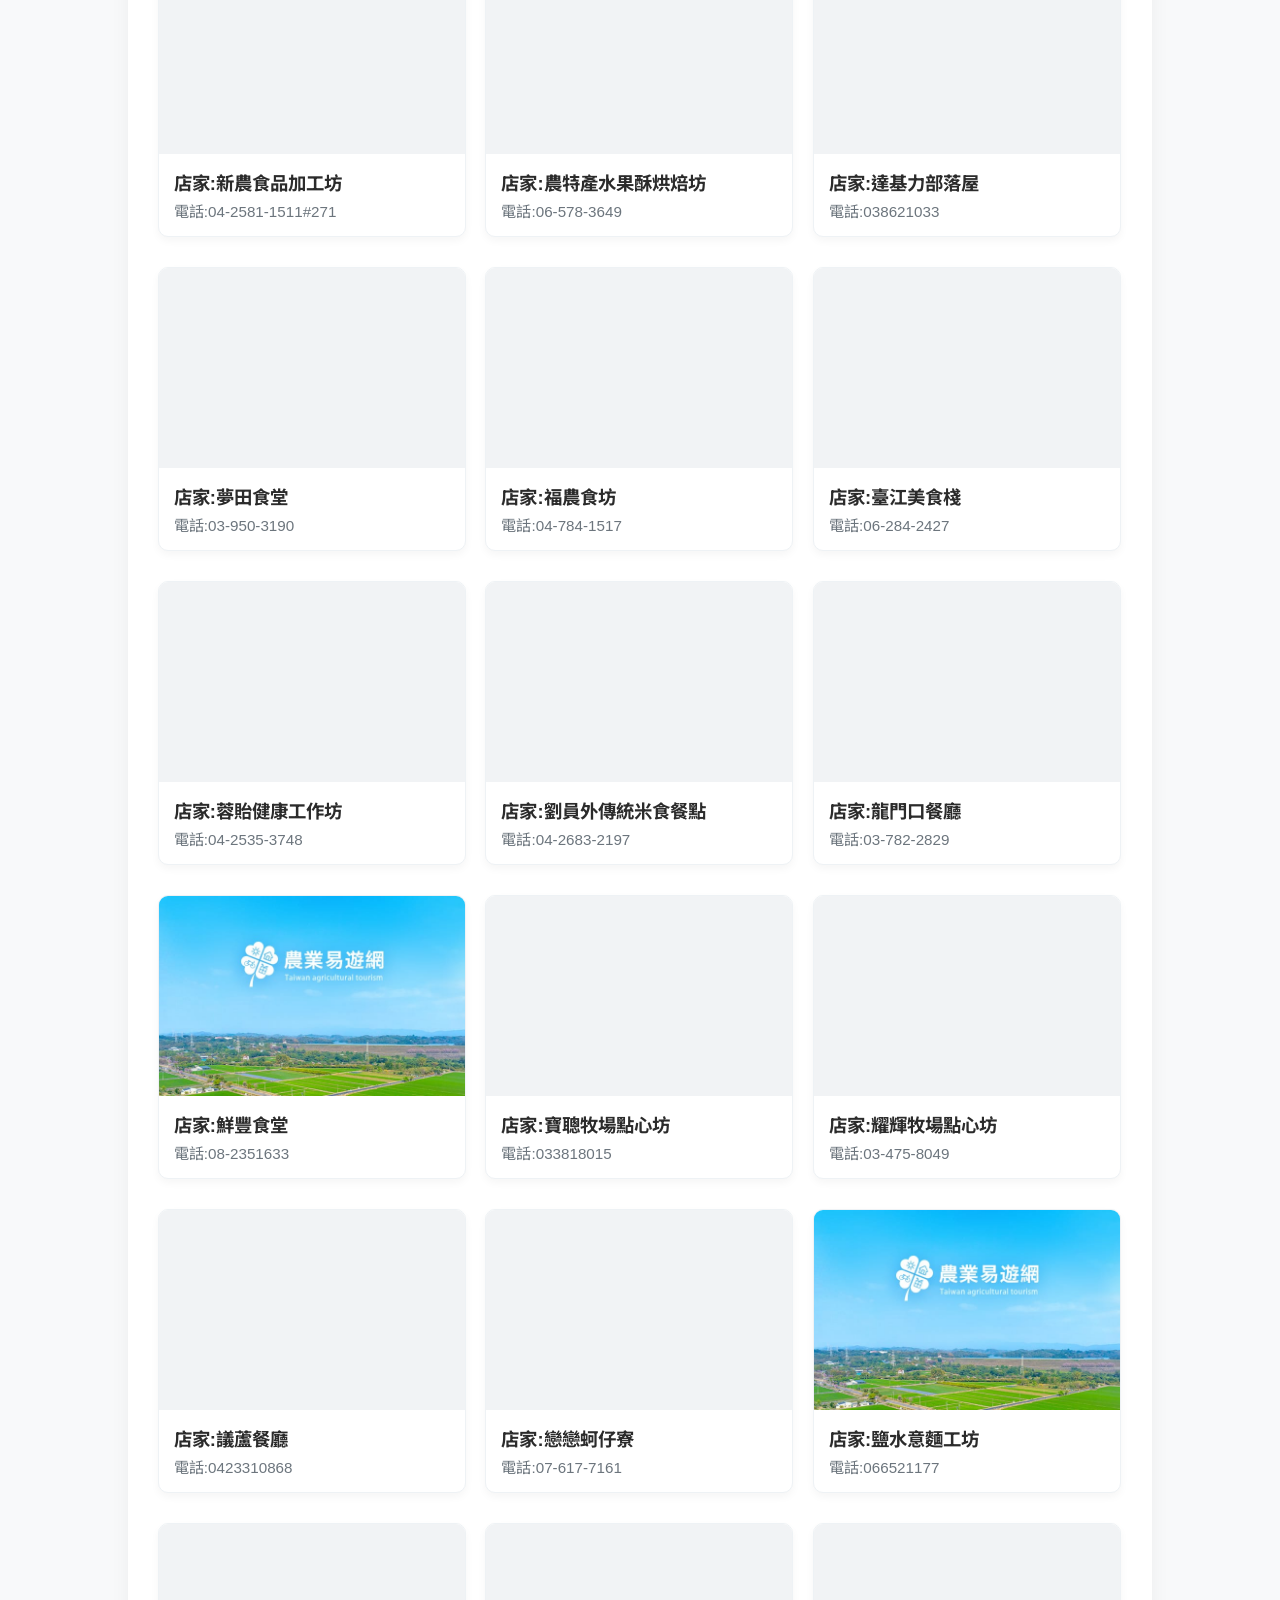
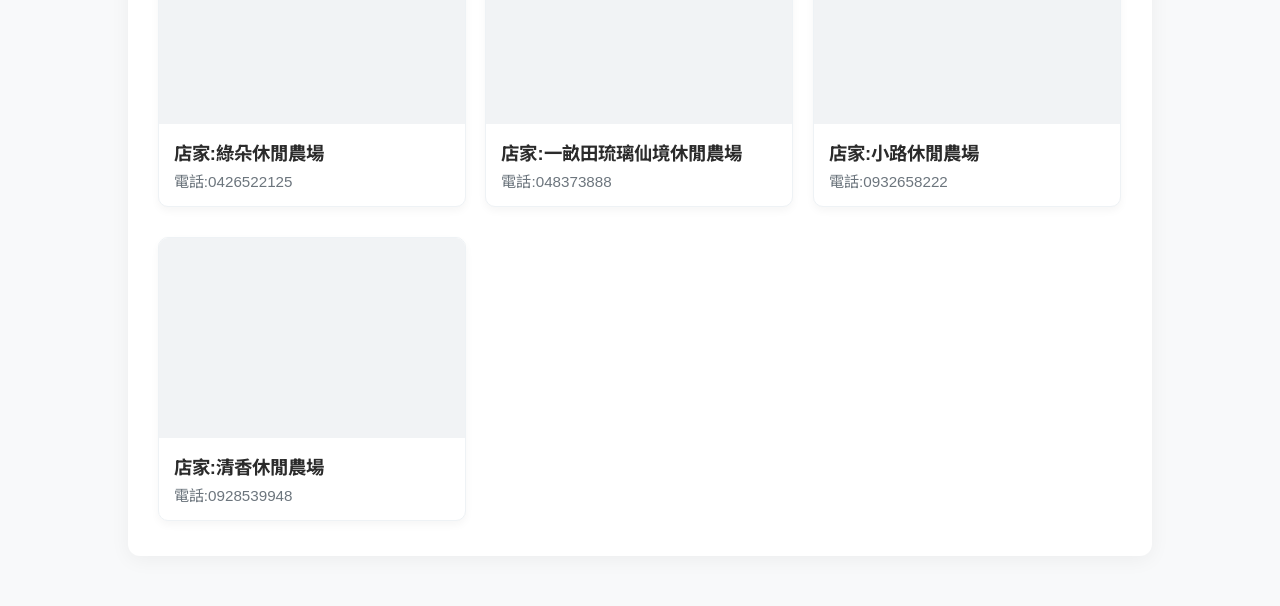
==== commit a40a2d77: "地方美食 v1.1" ====
--- a/20260929-javascript-travelfood-ai01-2.html
+++ b/20260929-javascript-travelfood-ai01-2.html
@@ -10,24 +10,34 @@
     <style>
         /* 定義 CSS 全域變數 */
         :root {
-            --bg-body: #f8f9fa;        /* 全局溫和淺灰背景 */
-            --bg-card: #ffffff;        /* 純白底色（外框與卡片） */
-            --bg-img-placeholder: #f1f3f5; /* 圖片載入前的輕微底色 */
+            --bg-body: #f8f9fa;
+            /* 全局溫和淺灰背景 */
+            --bg-card: #ffffff;
+            /* 純白底色（外框與卡片） */
+            --bg-img-placeholder: #f1f3f5;
+            /* 圖片載入前的輕微底色 */
 
-            --text-main: #333333;      /* 預設內文字色 */
-            --text-title: #d9534f;     /* 美食暖紅色（標題） */
-            --text-primary: #2b2b2b;   /* 店家名稱深色字 */
-            --text-muted: #6c757d;     /* 電話高級灰字色 */
+            --text-main: #333333;
+            /* 預設內文字色 */
+            --text-title: #d9534f;
+            /* 美食暖紅色（標題） */
+            --text-primary: #2b2b2b;
+            /* 店家名稱深色字 */
+            --text-muted: #6c757d;
+            /* 電話高級灰字色 */
 
-            --border-card: #eef2f5;    /* 卡片輕微邊框顏色 */
-            --shadow-color: 0, 0, 0;   /* 陰影所使用的黑色的 RGB 基底 */
+            --border-card: #eef2f5;
+            /* 卡片輕微邊框顏色 */
+            --shadow-color: 0, 0, 0;
+            /* 陰影所使用的黑色的 RGB 基底 */
         }
 
         /* 全域重設與字體優化 */
         * {
             margin: 0;
             padding: 0;
-            box-sizing: border-box; /* 確保 padding 不會撐開寬度 */
+            box-sizing: border-box;
+            /* 確保 padding 不會撐開寬度 */
         }
 
         body {
@@ -54,8 +64,10 @@
             margin-bottom: 50px;
             margin-left: auto;
             margin-right: auto;
-            border-radius: 12px; /* 加上圓角 */
-            box-shadow: 0 4px 20px rgba(var(--shadow-color), 0.05); /* 柔和、具現代感的環境陰影 */
+            border-radius: 12px;
+            /* 加上圓角 */
+            box-shadow: 0 4px 20px rgba(var(--shadow-color), 0.05);
+            /* 柔和、具現代感的環境陰影 */
             padding: 20px;
             overflow: hidden;
             background-color: var(--bg-card);
@@ -68,25 +80,33 @@
             margin: 15px 1%;
             background-color: var(--bg-card);
             border: 1px solid var(--border-card);
-            border-radius: 10px; /* 卡片圓角 */
-            box-shadow: 0 4px 8px rgba(var(--shadow-color), 0.04); /* 溫和的小陰影 */
-            overflow: hidden; /* 確保內置圖片和文字不會超出圓角外 */
-            transition: transform 0.3s ease, box-shadow 0.3s ease; /* 滑鼠懸停動畫 */
+            border-radius: 10px;
+            /* 卡片圓角 */
+            box-shadow: 0 4px 8px rgba(var(--shadow-color), 0.04);
+            /* 溫和的小陰影 */
+            overflow: hidden;
+            /* 確保內置圖片和文字不會超出圓角外 */
+            transition: transform 0.3s ease, box-shadow 0.3s ease;
+            /* 滑鼠懸停動畫 */
         }
 
         /* 卡片滑鼠懸停效果 (動態感) */
         .demo:hover {
-            transform: translateY(-5px); /* 微幅向上飄浮 */
-            box-shadow: 0 8px 16px rgba(var(--shadow-color), 0.1); /* 陰影加深 */
+            transform: translateY(-5px);
+            /* 微幅向上飄浮 */
+            box-shadow: 0 8px 16px rgba(var(--shadow-color), 0.1);
+            /* 陰影加深 */
         }
 
         /* 圖片區域優化 */
         .demo .logo {
             width: 100%;
-            height: 200px; /* 微調高度讓比例更和諧 */
+            height: 200px;
+            /* 微調高度讓比例更和諧 */
             background-image: url(images/miss.jpg);
             background-position: center center;
-            background-size: cover; /* 改為 cover 讓美食圖片滿版填滿，視覺張力更強 */
+            background-size: cover;
+            /* 改為 cover 讓美食圖片滿版填滿，視覺張力更強 */
             background-repeat: no-repeat;
             background-color: var(--bg-img-placeholder);
         }
@@ -96,8 +116,10 @@
             font-size: 1.15rem;
             font-weight: bold;
             color: var(--text-primary);
-            padding: 15px 15px 4px 15px; /* 上右下左留白 */
-            white-space: nowrap; /* 超出長度時隱藏並顯示省略號 */
+            padding: 15px 15px 4px 15px;
+            /* 上右下左留白 */
+            white-space: nowrap;
+            /* 超出長度時隱藏並顯示省略號 */
             overflow: hidden;
             text-overflow: ellipsis;
         }
@@ -106,7 +128,8 @@
         .demo p._tel {
             font-size: 0.95rem;
             color: var(--text-muted);
-            padding: 0 15px 15px 15px; /* 留白 */
+            padding: 0 15px 15px 15px;
+            /* 留白 */
         }
 
         /* RWD 行動裝置優化 */
@@ -114,7 +137,8 @@
             .wrapper {
                 width: 94%;
                 padding: 10px;
-                box-shadow: none; /* 手機端去除大外框陰影更簡潔 */
+                box-shadow: none;
+                /* 手機端去除大外框陰影更簡潔 */
             }
 
             .demo {
@@ -130,11 +154,11 @@
 
     <div class="title-style-a">地方美食餐廳列表</div>
     <div class="wrapper" id="foodlist">
-        <div class="demo">
+        <!-- <div class="demo">
             <div class="logo"></div>
             <p class="_name">店家:xxx</p>
             <p class="_tel">電話:xxx</p>
-        </div>
+        </div> -->
     </div>
 
     <script src="js/jquery-4.0.0.js"></script>
@@ -142,10 +166,10 @@
 
     <script>
         food.forEach((item, index) => {
-            console.log(index);
-            console.log(item.Name);
-            console.log(item.Tel);
-            console.log(item.PicURL);
+            // console.log(index);
+            // console.log(item.Name);
+            // console.log(item.Tel);
+            // console.log(item.PicURL);
 
             $("#foodlist").append('<div class="demo"><div class="logo" style="background-image: url(' + item.PicURL + ');"></div><p class="_name">店家:' + item.Name + '</p><p class="_tel">電話:' + item.Tel + '</p></div>');
 
@@ -156,7 +180,6 @@
             //         <p class="_tel">電話:${item.Tel}</p>
             //     </div>
             // `);
-
         });
     </script>
 
